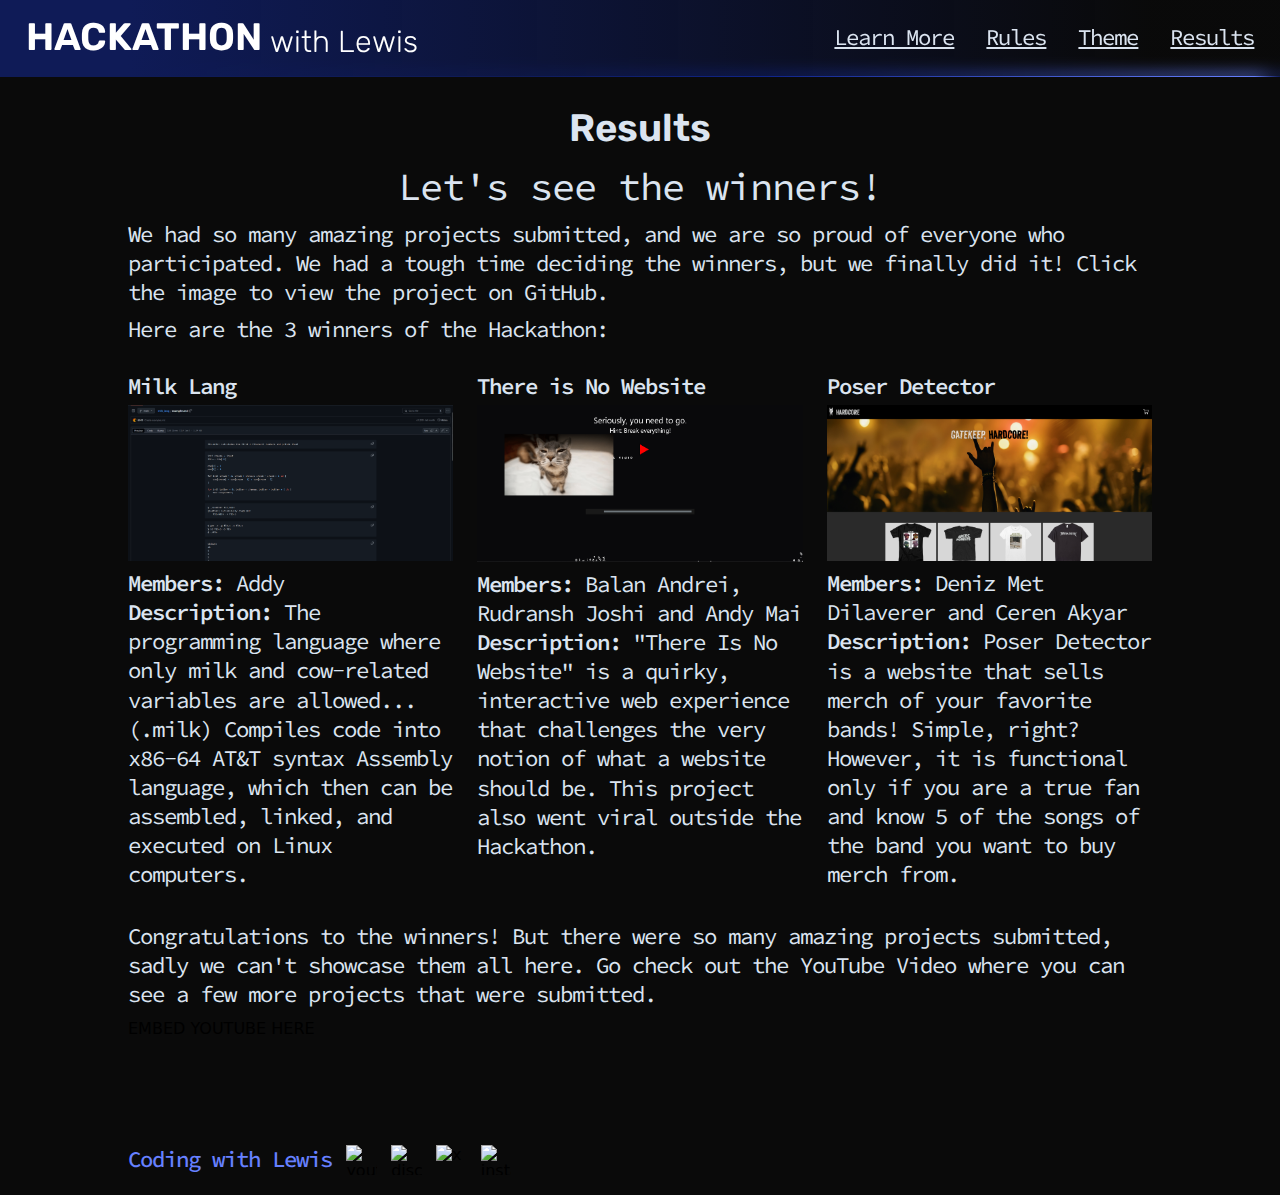
==== results.html @ 1b8b9aa4 "add results page" ====
<!DOCTYPE html>
<html lang="en">

<head>
    <meta charset="UTF-8"/>
    <meta name="viewport" content="width=device-width, initial-scale=1.0"/>
    <title>Results | Hackathon with Lewis</title>
    <link rel="stylesheet" href="global.css"/>
    <script defer data-domain="hackathon.lewismenelaws.com"
            src="https://analytics.opensourcesimon.dev/js/script.js"></script>
</head>

<body class="w-full min-h-screen flex flex-col items-center justify-between content-between">
<div class="navbar" id="navbar">
    <nav>
        <div class="title-group">
            <a class="nav-title" href="index.html">
                <h1 class="title1 rubik text-white font-semibold fs-40 text-center">HACKATHON</h1>
                <h2 class="title2 rubik text-white font-light fs-30 text-center">with Lewis</h2>
            </a>
            <div class="hamburger" id="hamburger">
                <span></span>
                <span></span>
                <span></span>
            </div>
        </div>
        <div class="nav-items" id="nav-items">
            <a class="scp white-90 fs-20 text-center underline" href="learnmore.html">Learn More</a>
            <a class="scp white-90 fs-20 text-center underline" href="rules.html">Rules</a>
            <a class="scp white-90 fs-20 text-center underline" href="theme.html">Theme</a>
            <a class="scp white-90 fs-20 text-center underline" href="results.html">Results</a>
        </div>
    </nav>
</div>
<div class="content">
    <div class="section">
        <h3 class="section-title rubik white-90 font-semibold fs-40 text-center">
            Results
        </h3>
        <h2 class="section-body scp white-90 fs-40 text-center">
            Let's see the winners!
        </h2>
        <p class="section-body scp white-90 fs-20">
            We had so many amazing projects submitted, and we are so proud of everyone who participated. We
            had a tough time deciding the winners, but we finally did it! Click the image to view the project on
            GitHub.
        </p>
        <p class="section-body scp white-90 fs-20 my-2">
            Here are the 3 winners of the Hackathon:
        </p>
        <div class="winners-grid grid grid-cols-1 sm:grid-cols-2 lg:grid-cols-3 gap-6 mt-4">
            <div class="winner-item text-left">
                <p class="mt-3 scp white-90 fs-20 font-semibold mb-1">Milk Lang</p>
                <a href="https://github.com/6043/milk_lang/" target="_blank">
                    <img src="./assets/project1.png" alt="Project 1" class="mb-2 w-full h-auto block"/></a>
                <p class="scp white-90 fs-20"><span class="font-semibold">Members:</span> Addy </p>
                <p class="scp white-90 fs-20"><span class="font-semibold">Description:</span> The programming language where only milk and cow-related variables are allowed... (.milk)
Compiles code into x86-64 AT&T syntax Assembly language, which then can be assembled, linked, and executed on Linux computers.
                </p>
            </div>

            <div class="winner-item text-left">
                <p class="mt-3 scp white-90 fs-20 font-semibold mb-1">There is No Website</p>
                <a href="https://github.com/AndreiBalan-dev/there-is-no-website" target="_blank"><img
                        src="./assets/project2.png" alt="Project 1" class="mb-2 w-full h-auto block"/></a>
                <p class="scp white-90 fs-20"><span class="font-semibold">Members: </span>Balan Andrei, Rudransh Joshi and Andy Mai
                </p>
                <p class="scp white-90 fs-20"><span class="font-semibold">Description: </span>"There Is No Website" is a quirky, interactive web experience that challenges the very notion of what a website should be. This project also went viral outside the Hackathon.
                </p>
            </div>

            <div class="winner-item text-left">
                <p class="mt-3 scp white-90 fs-20 font-semibold mb-1">Poser Detector</p>
                <a href="https://github.com/deniz-dilaverler/poser-detector" target="_blank"><img
                        src="./assets/project3.png" alt="Project 1" class="mb-2 w-full h-auto block"/></a>
                <p class="scp white-90 fs-20"><span class="font-semibold">Members:</span> Deniz Met Dilaverer and Ceren Akyar</p>
                <p class="scp white-90 fs-20"><span class="font-semibold">Description:</span> Poser Detector is a website that sells merch of your favorite bands! Simple, right?
However, it is functional only if you are a true fan and know 5 of the songs of the band you want to buy merch from.
                </p>
            </div>
        </div>
        <p class="section-body scp white-90 fs-16 mt-8">
            Congratulations to the winners! But there were so many amazing projects submitted, sadly we can't
            showcase them all here. Go check out the YouTube Video where you can see a few more projects that
            were submitted.
        </p>

        EMBED YOUTUBE HERE


    </div>

    <div class="footer-section mt-24">
        <div class="lewis">
            <p class="scp blue font-medium fs-20 align-left">
                Coding with Lewis
            </p>
            <a target="_blank" href="https://www.youtube.com/@CodingwithLewis">
                <img class="icon" src="./design files/youtube.svg" alt="youtube channel"/>
            </a>
            <a target="_blank" href="https://discord.com/invite/5uw4eCQf6Z">
                <img class="icon" src="./design files/discord.svg" alt="discord server"/>
            </a>
            <a target="_blank" href="https://x.com/LewisMenelaws">
                <img class="icon" src="./design files/x.svg" alt="x"/>
            </a>
            <a target="_blank" href="https://www.instagram.com/lewismenelaws/">
                <img class="icon" src="./design files/instagram.svg" alt="instagram"/>
            </a>
        </div>
    </div>
</div>
</body>

</html>

<script src="./navbarToggle.js"></script>
---- global.css ----
@import url("https://fonts.googleapis.com/css2?family=Rubik:ital,wght@0,300..900;1,300..900&display=swap");@import url("https://fonts.googleapis.com/css2?family=Source+Code+Pro:ital,wght@0,200..900;1,200..900&display=swap");
/*! tailwindcss v3.4.4 | MIT License | https://tailwindcss.com*/*,:after,:before{box-sizing:border-box;border:0 solid #e5e7eb}:after,:before{--tw-content:""}:host,html{line-height:1.5;-webkit-text-size-adjust:100%;-moz-tab-size:4;-o-tab-size:4;tab-size:4;font-family:ui-sans-serif,system-ui,sans-serif,Apple Color Emoji,Segoe UI Emoji,Segoe UI Symbol,Noto Color Emoji;font-feature-settings:normal;font-variation-settings:normal;-webkit-tap-highlight-color:transparent}body{margin:0;line-height:inherit}hr{height:0;color:inherit;border-top-width:1px}abbr:where([title]){-webkit-text-decoration:underline dotted;text-decoration:underline dotted}h1,h2,h3,h4,h5,h6{font-size:inherit;font-weight:inherit}a{color:inherit;text-decoration:inherit}b,strong{font-weight:bolder}code,kbd,pre,samp{font-family:ui-monospace,SFMono-Regular,Menlo,Monaco,Consolas,Liberation Mono,Courier New,monospace;font-feature-settings:normal;font-variation-settings:normal;font-size:1em}small{font-size:80%}sub,sup{font-size:75%;line-height:0;position:relative;vertical-align:initial}sub{bottom:-.25em}sup{top:-.5em}table{text-indent:0;border-color:inherit;border-collapse:collapse}button,input,optgroup,select,textarea{font-family:inherit;font-feature-settings:inherit;font-variation-settings:inherit;font-size:100%;font-weight:inherit;line-height:inherit;letter-spacing:inherit;color:inherit;margin:0;padding:0}button,select{text-transform:none}button,input:where([type=button]),input:where([type=reset]),input:where([type=submit]){-webkit-appearance:button;background-color:initial;background-image:none}:-moz-focusring{outline:auto}:-moz-ui-invalid{box-shadow:none}progress{vertical-align:initial}::-webkit-inner-spin-button,::-webkit-outer-spin-button{height:auto}[type=search]{-webkit-appearance:textfield;outline-offset:-2px}::-webkit-search-decoration{-webkit-appearance:none}::-webkit-file-upload-button{-webkit-appearance:button;font:inherit}summary{display:list-item}blockquote,dd,dl,figure,h1,h2,h3,h4,h5,h6,hr,p,pre{margin:0}fieldset{margin:0}fieldset,legend{padding:0}menu,ol,ul{list-style:none;margin:0;padding:0}dialog{padding:0}textarea{resize:vertical}input::-moz-placeholder,textarea::-moz-placeholder{opacity:1;color:#9ca3af}input::placeholder,textarea::placeholder{opacity:1;color:#9ca3af}[role=button],button{cursor:pointer}:disabled{cursor:default}audio,canvas,embed,iframe,img,object,svg,video{display:block;vertical-align:middle}img,video{max-width:100%;height:auto}[hidden]{display:none}*,::backdrop,:after,:before{--tw-border-spacing-x:0;--tw-border-spacing-y:0;--tw-translate-x:0;--tw-translate-y:0;--tw-rotate:0;--tw-skew-x:0;--tw-skew-y:0;--tw-scale-x:1;--tw-scale-y:1;--tw-pan-x: ;--tw-pan-y: ;--tw-pinch-zoom: ;--tw-scroll-snap-strictness:proximity;--tw-gradient-from-position: ;--tw-gradient-via-position: ;--tw-gradient-to-position: ;--tw-ordinal: ;--tw-slashed-zero: ;--tw-numeric-figure: ;--tw-numeric-spacing: ;--tw-numeric-fraction: ;--tw-ring-inset: ;--tw-ring-offset-width:0px;--tw-ring-offset-color:#fff;--tw-ring-color:#3b82f680;--tw-ring-offset-shadow:0 0 #0000;--tw-ring-shadow:0 0 #0000;--tw-shadow:0 0 #0000;--tw-shadow-colored:0 0 #0000;--tw-blur: ;--tw-brightness: ;--tw-contrast: ;--tw-grayscale: ;--tw-hue-rotate: ;--tw-invert: ;--tw-saturate: ;--tw-sepia: ;--tw-drop-shadow: ;--tw-backdrop-blur: ;--tw-backdrop-brightness: ;--tw-backdrop-contrast: ;--tw-backdrop-grayscale: ;--tw-backdrop-hue-rotate: ;--tw-backdrop-invert: ;--tw-backdrop-opacity: ;--tw-backdrop-saturate: ;--tw-backdrop-sepia: ;--tw-contain-size: ;--tw-contain-layout: ;--tw-contain-paint: ;--tw-contain-style: }.fixed{position:fixed}.relative{position:relative}.my-2{margin-top:.5rem;margin-bottom:.5rem}.mb-1{margin-bottom:.25rem}.mb-2{margin-bottom:.5rem}.mt-12{margin-top:3rem}.mt-24{margin-top:6rem}.mt-3{margin-top:.75rem}.mt-4{margin-top:1rem}.mt-8{margin-top:2rem}.block{display:block}.flex{display:flex}.grid{display:grid}.list-item{display:list-item}.hidden{display:none}.h-auto{height:auto}.min-h-screen{min-height:100vh}.w-full{width:100%}.grid-cols-1{grid-template-columns:repeat(1,minmax(0,1fr))}.flex-col{flex-direction:column}.content-between{align-content:space-between}.items-center{align-items:center}.justify-center{justify-content:center}.justify-between{justify-content:space-between}.gap-12{gap:3rem}.gap-4{gap:1rem}.gap-6{gap:1.5rem}.border{border-width:1px}.p-4{padding:1rem}.text-left{text-align:left}.text-center{text-align:center}.text-2xl{font-size:1.5rem;line-height:2rem}.text-3xl{font-size:1.875rem;line-height:2.25rem}.text-6xl{font-size:3.75rem;line-height:1}.text-lg{font-size:1.125rem;line-height:1.75rem}.font-bold{font-weight:700}.font-extrabold{font-weight:800}.font-light{font-weight:300}.font-medium{font-weight:500}.font-semibold{font-weight:600}.text-white{--tw-text-opacity:1;color:rgb(255 255 255/var(--tw-text-opacity))}.underline{text-decoration-line:underline}.blur{--tw-blur:blur(8px);filter:var(--tw-blur) var(--tw-brightness) var(--tw-contrast) var(--tw-grayscale) var(--tw-hue-rotate) var(--tw-invert) var(--tw-saturate) var(--tw-sepia) var(--tw-drop-shadow)}.backdrop-filter{-webkit-backdrop-filter:var(--tw-backdrop-blur) var(--tw-backdrop-brightness) var(--tw-backdrop-contrast) var(--tw-backdrop-grayscale) var(--tw-backdrop-hue-rotate) var(--tw-backdrop-invert) var(--tw-backdrop-opacity) var(--tw-backdrop-saturate) var(--tw-backdrop-sepia);backdrop-filter:var(--tw-backdrop-blur) var(--tw-backdrop-brightness) var(--tw-backdrop-contrast) var(--tw-backdrop-grayscale) var(--tw-backdrop-hue-rotate) var(--tw-backdrop-invert) var(--tw-backdrop-opacity) var(--tw-backdrop-saturate) var(--tw-backdrop-sepia)}html{scrollbar-color:#6680ff #0a0a0a;background-color:#0a0a0a!important;width:100%!important;scroll-behavior:smooth;-webkit-font-smoothing:antialiased;-moz-osx-font-smoothing:grayscale}::selection{color:#9af;background:#0f248a}::-moz-selection{color:#9af;background:#0f248a}a::selection{color:#6680ff}a::-moz-selection{color:#6680ff}a,h1,h2,h3,h4,h5,h6,p{margin:0;padding:0;line-height:1.3}ul>li{list-style-type:disc;list-style-position:inside}button{border:1px solid #9af;background:#0f248a;cursor:pointer;border-radius:2.5rem;padding:.75rem 1.5rem;margin:.62rem;box-shadow:0 0 2rem #000}button:hover{box-shadow:inset 0 0 2rem #99aaff42}.rubik{font-family:Rubik,sans-serif!important;font-optical-sizing:auto}.scp,.source-code-pro{font-family:Source Code Pro,monospace!important;font-optical-sizing:auto;letter-spacing:-1px}.white-90{color:#dbe4f0!important}.blue{color:#6680ff!important}.fs-16{font-size:clamp(1rem,1rem + .5dvw,1.5rem)!important}.fs-20{font-size:clamp(1rem,1rem + .5dvw,1.875rem)!important}.fs-30{font-size:clamp(1.5rem,1.5rem + .5dvw,2.85rem)!important}.fs-40{font-size:clamp(2rem,2rem + .5dvw,3.75rem)!important}.fs-56{font-size:clamp(2.8rem,2.8rem + .5dvw,5.25rem)!important}.fs-120{font-size:clamp(7rem,7rem + .5dvw,11.25rem)!important}.align-center{align-items:center;margin:0 auto}.align-center,.align-left{display:flex;flex-direction:column}.align-left{justify-content:flex-start}.align-right{justify-content:flex-end}.align-right,.align-space-between{display:flex;flex-direction:column}.align-space-between{justify-content:space-between}.align-space-around{display:flex;justify-content:space-around;flex-direction:column}.navbar{width:100%;position:fixed;top:0;left:0;text-align:center;padding-bottom:1.5px;background:linear-gradient(90deg,#0f1b57 40%,#0f248a 60%,#6680ff 98%,#0f1b57) 0 100% #0000 no-repeat;background-size:100% 5px;overflow:hidden}nav{height:100%;justify-content:space-between;align-items:center;padding:.8rem 1.6rem;z-index:1000;background:linear-gradient(90deg,#0f1b57 10%,#0a0a0a42 90%)!important;backdrop-filter:blur(7px);-webkit-backdrop-filter:blur(7px)}.nav-title,nav{display:flex;flex-direction:row}.nav-title{gap:.5rem;align-items:end}.nav-items{display:flex;flex-direction:row;gap:2rem}.hamburger{display:none}.hamburger span{width:25px;height:3px;background:#fff;border-radius:2px}@media (max-width:60rem){.nav-items{display:none}.content{margin:7rem auto .6rem}.nav-items.show,nav{display:flex;flex-direction:column;align-items:flex-end}.nav-items.show{margin-top:1rem;gap:1rem}.fs-20{font-size:clamp(1.2rem,1.2rem + .5dvw,2rem)!important}.title-group{display:flex;flex-direction:row;justify-content:space-between;align-items:center;margin:0;padding:0;width:100%}.title-group .nav-title{justify-self:flex-start}.title-group .hamburger{justify-self:flex-end;display:flex;flex-direction:column;cursor:pointer;gap:.5rem;margin-right:1rem}@media (max-width:28rem){.nav-title{display:flex;flex-direction:column;gap:0;align-items:flex-start}.nav-title h1,.nav-title h2{margin:-.4rem 0}}}.content{display:flex;flex-direction:column;justify-content:center;align-items:center;width:clamp(80%,70% + 10dvw,100%);margin:6rem auto 1.2rem}.section{margin:.5rem auto}.section-title{margin-bottom:.5rem}.section-subtitle{margin-top:.5rem}.list-item,.section-body{margin-bottom:.5rem}.footer-section{bottom:0;justify-content:space-between;width:100%}.footer-section,.lewis{display:flex;flex-direction:row}.lewis{align-items:flex-start}.icon{width:40%;display:inline-block;width:clamp(1.5rem,1.5rem + .5dvw,2.5rem);height:clamp(1.5rem,1.5rem + .5dvw,2.5rem);margin:auto auto auto clamp(.5rem,.5rem + .5dvw,1rem)}@media (min-width:640px){.sm\:grid-cols-2{grid-template-columns:repeat(2,minmax(0,1fr))}}@media (min-width:768px){.md\:-m-4{margin:-1rem}.md\:mt-0{margin-top:0}.md\:w-3\/5{width:60%}.md\:text-3xl{font-size:1.875rem;line-height:2.25rem}.md\:text-5xl{font-size:3rem;line-height:1}.md\:text-6xl{font-size:3.75rem;line-height:1}.md\:text-\[8rem\]{font-size:8rem}}@media (min-width:1024px){.lg\:grid-cols-3{grid-template-columns:repeat(3,minmax(0,1fr))}}
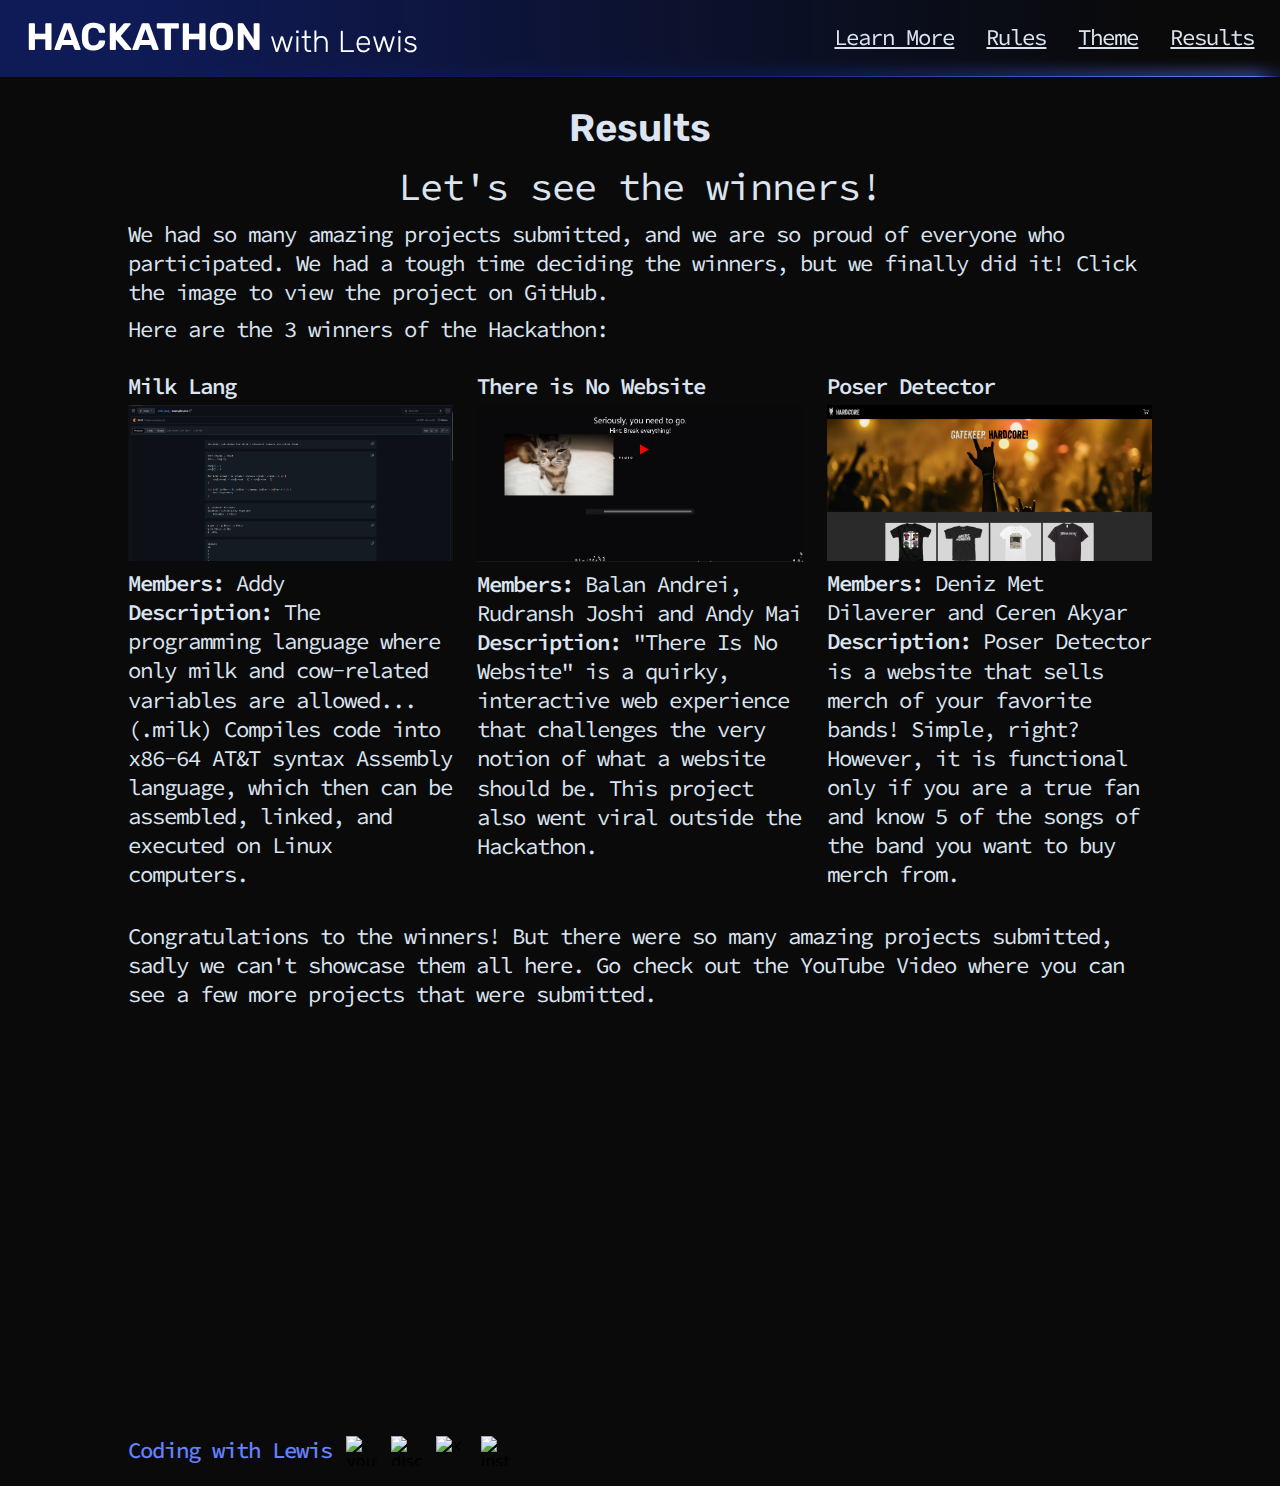
==== commit 89d52028: "Merge pull request #5 from LevaniVashadze/main" ====
--- a/results.html
+++ b/results.html
@@ -85,7 +85,7 @@
             were submitted.
         </p>
 
-        EMBED YOUTUBE HERE
+        <iframe width="560" height="315" src="https://www.youtube.com/embed/1hgN3mwE7jc?si=0Crw0bTNUhK-eYET" title="YouTube video player" frameborder="0" allow="accelerometer; autoplay; clipboard-write; encrypted-media; gyroscope; picture-in-picture; web-share" referrerpolicy="strict-origin-when-cross-origin" allowfullscreen></iframe>
 
 
     </div>
